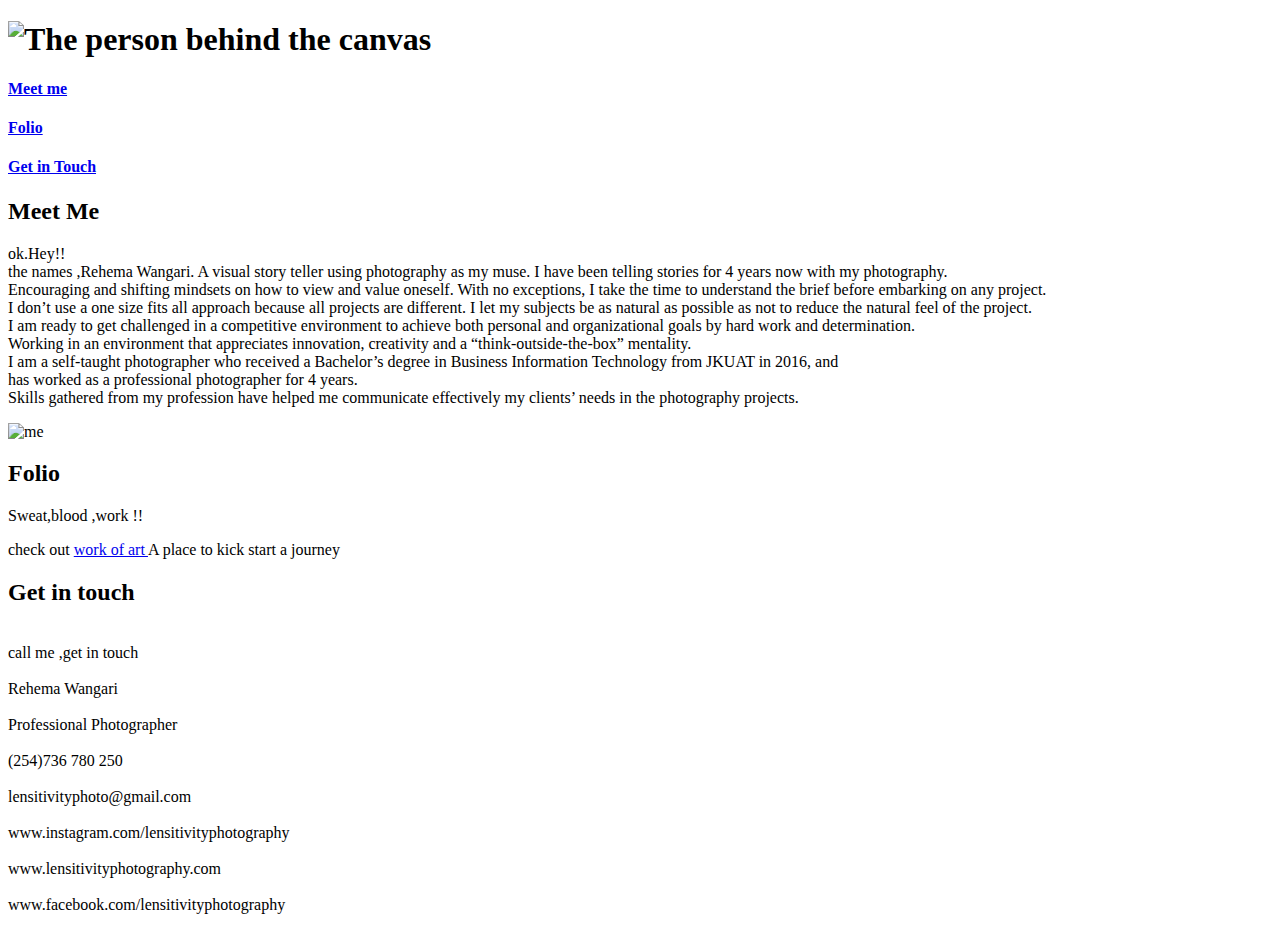
==== index.html @ ca317119 "index.html" ====
<!DOCTYPE html>
  <html>
    <head>
      <title>Rehema Wangari </title>
        <link href="css/styles.css" rel="stylesheet" type="text/css" media="all">
        <link href="css/bootstrap.min.css" rel="stylesheet" type="text/css" media="all">


        </head>
          <body>
            <img style="float: left" src="bg.jpg">


            <div class="text">
              <h1>The person behind the canvas</h1>
            </div>


                <div class="column-1" >
                <div class="column-2" >
                </div>
              </div>
            </div>
            <div class="box-model-4" class="Top">

                <h4><div class="column"><a href="#meet" class="Meet">Meet me</a></h4>
                <h4><div class="column"><a href="#folio" class="folio">Folio</a></h4>
                <h4><div class="column"><a href="#get" class="Get">Get in Touch</a></h4>
                </div>
              </div>
            </div>

          </div>


              </div>
              <div class="box-model" id="meet">
                <h2>Meet Me</h1>
                <p>  ok.Hey!!  <br> the names ,Rehema Wangari.
                  A visual story teller using photography as my muse.
                  I have been telling stories for 4 years now with my photography.<br>
                  Encouraging and shifting mindsets on how to view and value oneself.
                  With no exceptions, I take the time to understand the brief before embarking on any project.
                  <br>I don’t use a one size fits all approach because all projects are different.
                  I let my subjects be as natural as possible as not to reduce the natural feel of the project.
                  <br>I am ready to get challenged in a competitive environment to achieve both personal and
                  organizational goals by hard work and determination.</br>
                  Working in an environment that appreciates innovation, creativity and a “think-outside-the-box” mentality.
                  <br>I am a self-taught photographer who received a Bachelor’s degree in Business Information Technology from JKUAT in 2016,
                  and </br>has worked as a professional photographer for 4 years.<br>
                  Skills gathered from my profession have helped me communicate effectively my clients’ needs in the photography projects.</br>
                    </p>

                  </div>
                  </div>
                    <img src="images/me.jpg" alt="me">


            <div class="box-model-1" id="folio">

              <h2 class="Folio"> Folio </h2>
              <id="folio">
              <p> Sweat,blood ,work !! </p>
              <p> check out <a href = "www.instagram.com/lensitivityphtography"> work of art </a> A place to kick start a journey </p>
            </div>
          </div>

            <div class="box-model-2" id="get">

             <h2 class="get"> Get in touch </h2>
              <id h2="check-out">
              <p> <br>call me ,get in touch</br>
                  <br>Rehema Wangari</br>
                  <br>Professional Photographer</br>
                  <br>(254)736 780 250</br>
                  <br>lensitivityphoto@gmail.com</br>
                  <br>www.instagram.com/lensitivityphotography</br>
                  <br>www.lensitivityphotography.com</br>
                  <br>www.facebook.com/lensitivityphotography</br>
                </p>
              </div>
            </div>





          </body>
  </html>
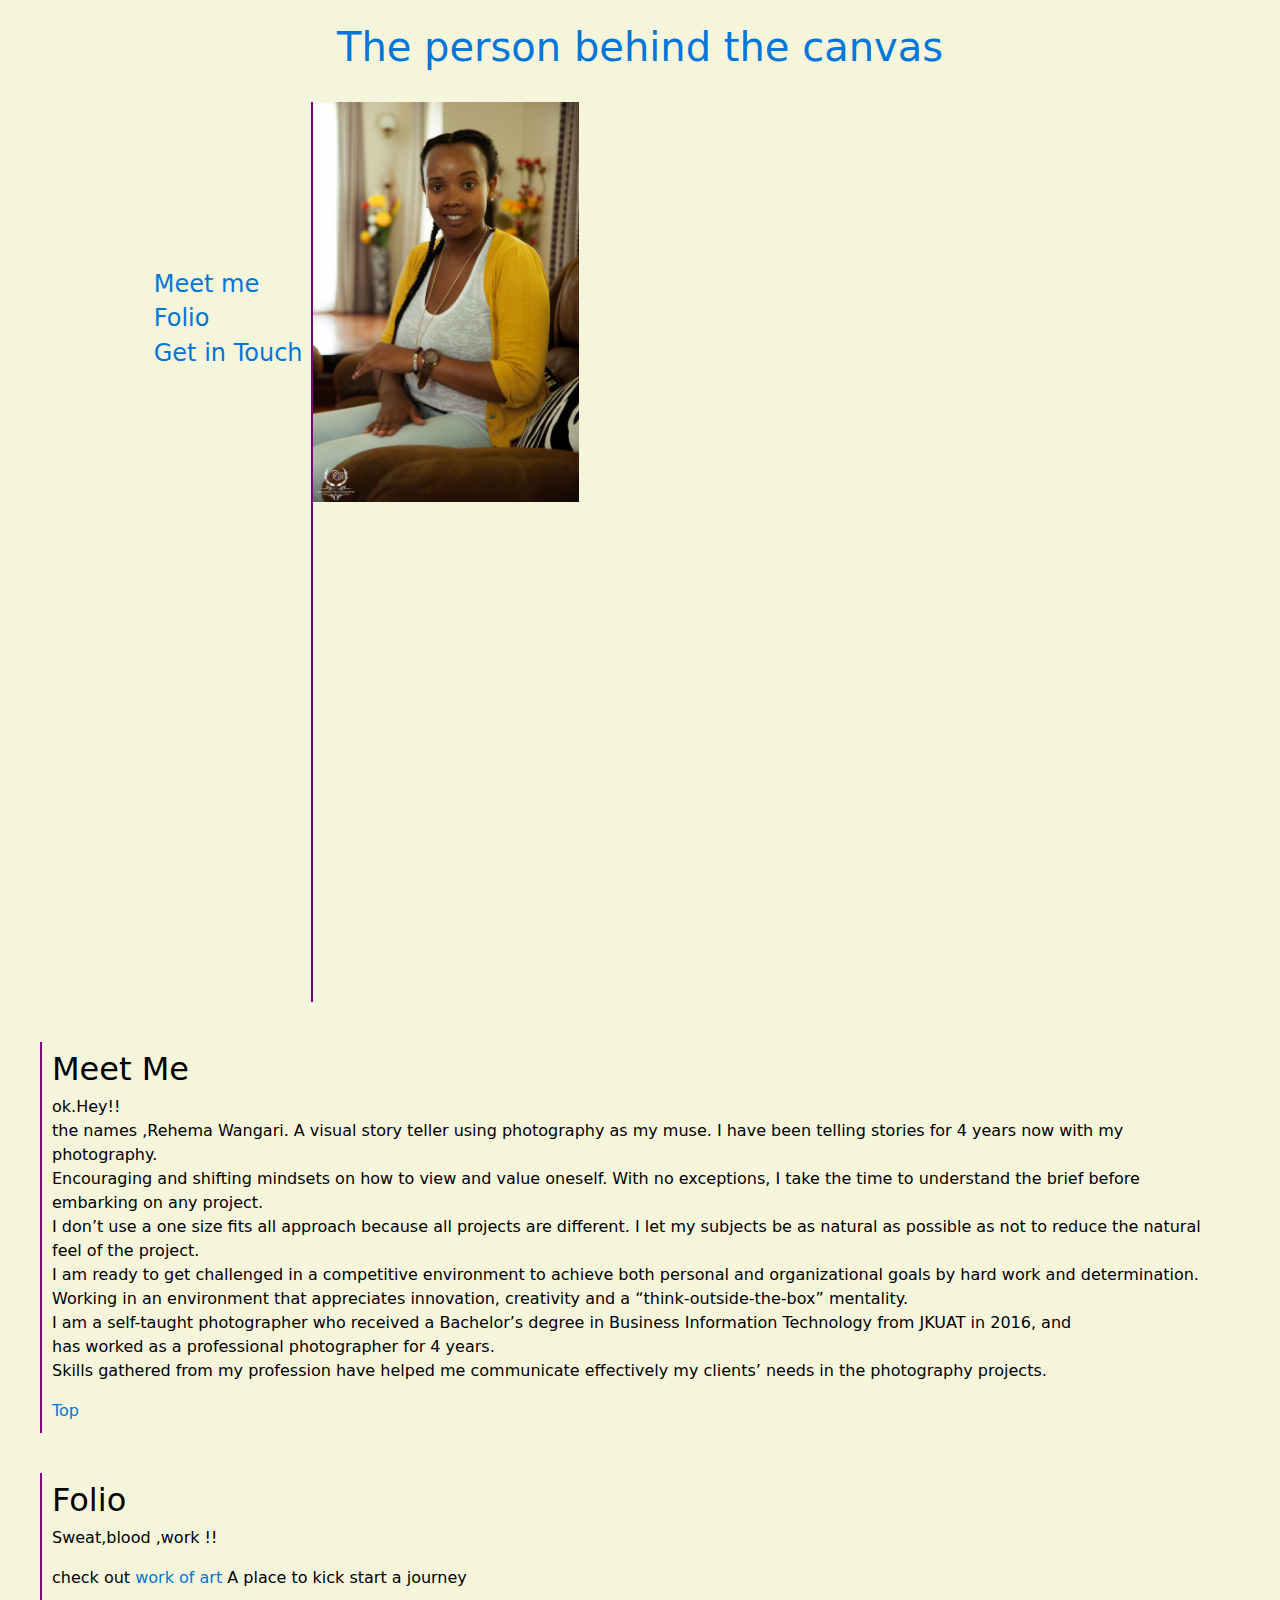
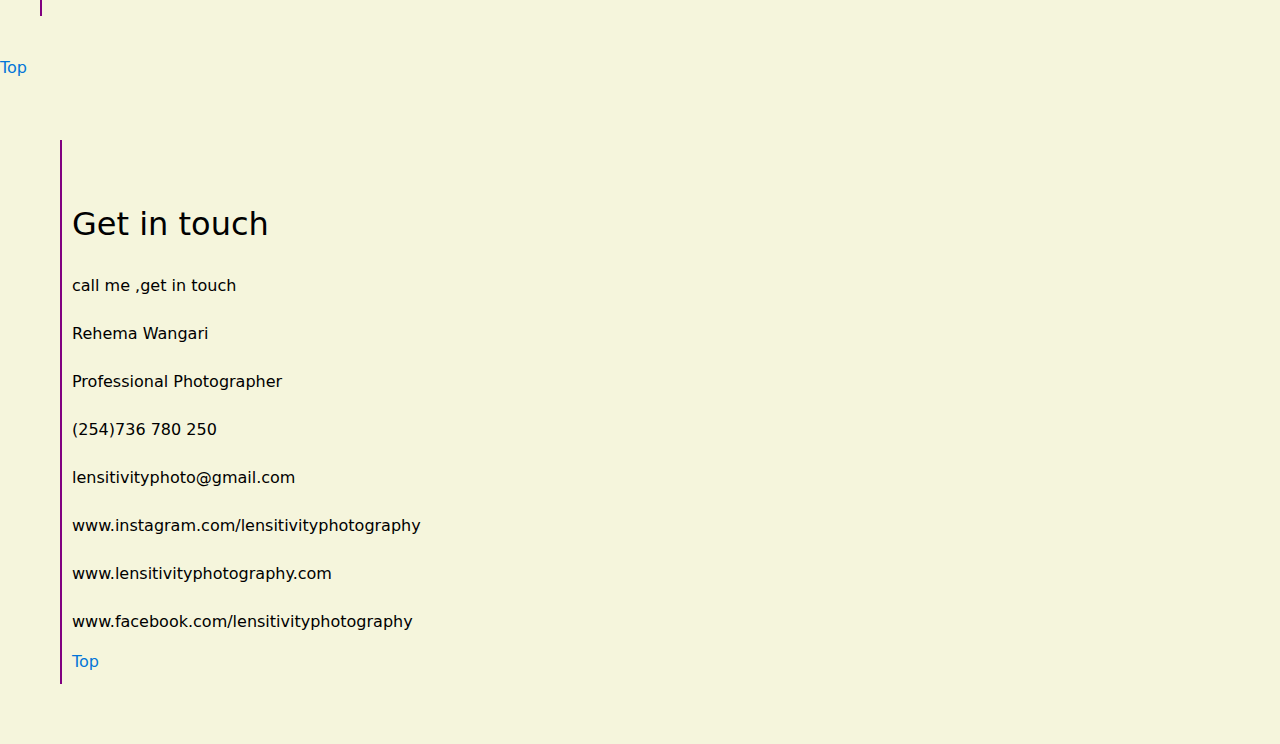
==== commit acaa49f0: "the person behind the canvas" ====
--- a/index.html
+++ b/index.html
@@ -2,18 +2,21 @@
   <html>
     <head>
       <title>Rehema Wangari </title>
+
+        <link href="css/bootstrap.min.css" rel="stylesheet" type="text/css" media="all">
         <link href="css/styles.css" rel="stylesheet" type="text/css" media="all">
-        <link href="css/bootstrap.min.css" rel="stylesheet" type="text/css" media="all">
 
 
         </head>
           <body>
-            <img style="float: left" src="bg.jpg">
+            <div class="container-fluid">
 
 
             <div class="text">
-              <h1>The person behind the canvas</h1>
+
+              <h1><a href="index.html" class="person">The person behind the canvas</a></h1>
             </div>
+
 
 
                 <div class="column-1" >
@@ -21,23 +24,56 @@
                 </div>
               </div>
             </div>
-            <div class="box-model-4" class="Top">
+            <div class="row landing">
+              <div class="col-md-3 top">
+                 <div class="box-model-4" class="Top">
 
-                <h4><div class="column"><a href="#meet" class="Meet">Meet me</a></h4>
-                <h4><div class="column"><a href="#folio" class="folio">Folio</a></h4>
-                <h4><div class="column"><a href="#get" class="Get">Get in Touch</a></h4>
-                </div>
+
+                  <h4 class="column"><a href="#meet" class="Meet">Meet me</a></h4>
+                     <h4 class="column"><a href="#folio" class="folio">Folio</a></h4>
+                     <h4 class="column"><a href="#get" class="Get">Get in Touch</a></h4>
+                 </div>
+              </div>
+
+            <!-- <div class="col-md-3"> -->
+                 <!-- <div class="card"> -->
+                    <img class="myimage" src="images/me.jpg" alt="">
+                    <!-- <div class="card-block"> -->
+                        <!-- <p class="card-text"></p> --> 
+                       <!-- <a href="#meet" class="Meet">Meet me</a> -->
+
+                    <!-- </div> -->
+                  <!-- </div> -->
+              <!-- </div> -->
+              <!-- <div class="col-md-3"> -->
+                <!-- <div class="card"> -->
+                    <!-- <img class="card-img-top img-fluid myimage" src="images/disc.jpg" alt="Card image cap"> -->
+                    <!-- <div class="card-block"> -->
+                      <!-- <p class="card-text">folio.</p> -->
+                      <!-- <a href="#Folio" class="Meet">Folio</a> -->
+                    <!-- </div> -->
+                  <!-- </div> -->
+              <!-- </div> -->
+              <!-- <div class="col-md-3"> -->
+                <!-- <div class="card"> -->
+                    <!-- <img class="card-img-top img-fluid myimage" src="images/mountain.jpg" alt="Card image cap"> -->
+                    <!-- <div class="card-block"> -->
+                      <!-- <p class="card-text">get in touch.</p> -->
+                        <!-- <a href="#get" class="Meet">Get in Touch</a> -->
+
+                    <!-- </div> -->
+                  </div>
               </div>
             </div>
 
-          </div>
 
 
-              </div>
               <div class="box-model" id="meet">
                 <h2>Meet Me</h1>
-                <p>  ok.Hey!!  <br> the names ,Rehema Wangari.
-                  A visual story teller using photography as my muse.
+
+
+                  <p>  ok.Hey!!  <br> the names ,Rehema Wangari.
+                   A visual story teller using photography as my muse.
                   I have been telling stories for 4 years now with my photography.<br>
                   Encouraging and shifting mindsets on how to view and value oneself.
                   With no exceptions, I take the time to understand the brief before embarking on any project.
@@ -51,9 +87,11 @@
                   Skills gathered from my profession have helped me communicate effectively my clients’ needs in the photography projects.</br>
                     </p>
 
+                    <a href="index.html" class="person">Top</a>
+
                   </div>
                   </div>
-                    <img src="images/me.jpg" alt="me">
+
 
 
             <div class="box-model-1" id="folio">
@@ -61,10 +99,10 @@
               <h2 class="Folio"> Folio </h2>
               <id="folio">
               <p> Sweat,blood ,work !! </p>
-              <p> check out <a href = "www.instagram.com/lensitivityphtography"> work of art </a> A place to kick start a journey </p>
+              <p> check out <a href = "https://github.com/lensitivity"> work of art </a> A place to kick start a journey </p>
             </div>
           </div>
-
+          <a href="index.html" class="person">Top</a>
             <div class="box-model-2" id="get">
 
              <h2 class="get"> Get in touch </h2>
@@ -78,12 +116,13 @@
                   <br>www.lensitivityphotography.com</br>
                   <br>www.facebook.com/lensitivityphotography</br>
                 </p>
+                <a href="index.html" class="person">Top</a>
               </div>
             </div>
 
 
 
 
-
+          </div>
           </body>
   </html>
--- a/css/styles.css
+++ b/css/styles.css
@@ -0,0 +1,117 @@
+body{
+  background-color: beige;
+  background-image:  ;
+   background-color: #cccccc;
+   background-repeat: no;
+   padding: 0%;
+   overflow: ;
+}
+@media screen and (min-width: 480px) {
+    body {
+        background-color: beige;
+        color: black;
+    }}
+.text{
+  text-align: center;
+  padding: 2%;
+
+  /*width: 30%;*/
+
+}
+h2{
+  color: black;
+  text-align: left;
+  color: 2px deep black;
+}
+.myimage{
+  height: 400px;
+  width: auto;
+}
+.sidebar{
+  color: chocolate;
+  width: 10%;
+  float: right;
+}
+.column {
+    width: 350px;
+    float: left;
+  }
+  .landing{
+    height: 100vh;
+  }
+.top{
+      border-right: 2px solid purple;
+      padding: 8px;
+
+
+
+  }
+.box-model{
+  border-left: 2px solid purple;
+  padding: 10px;
+  margin: 40px;
+   background-color: transparent;
+
+}
+.box-model-1{
+  border-left: 2px solid purple;
+  padding: 10px;
+  margin: 40px;
+   background-color: transparent;
+
+}
+.box-model-2{
+  border-left: 2px solid purple;
+  padding: 10px;
+  margin: 60px;
+   background-color: transparent;
+
+}
+.box-model-3{
+  border-right: 2px solid purple;
+  padding: 10px;
+  margin: 6px;
+}
+.box-model-4{
+  border-left:  3px;
+  padding: 50%;
+    margin: 6px;
+    background-color: beige;
+}
+.box-model-5{
+  border-right: ;
+  padding: 10px;
+  margin: 6px;
+
+}
+.meet {
+  text-align: left;
+ margin-right: 2%;
+ margin-top: 5%;
+}
+.folio {
+  text-align: center;
+ margin-right: 2%;
+ margin-top: 5%;
+}
+.get {
+  text-align:left;
+ margin-right: 2%;
+ margin-top: 5%;
+}
+
+.Meet{
+  text-align: center;
+
+}
+.folio{
+  text-align: center;
+}
+.Get{
+  text-align: center;
+}
+.img{
+
+  width: 20%;
+}
+}
